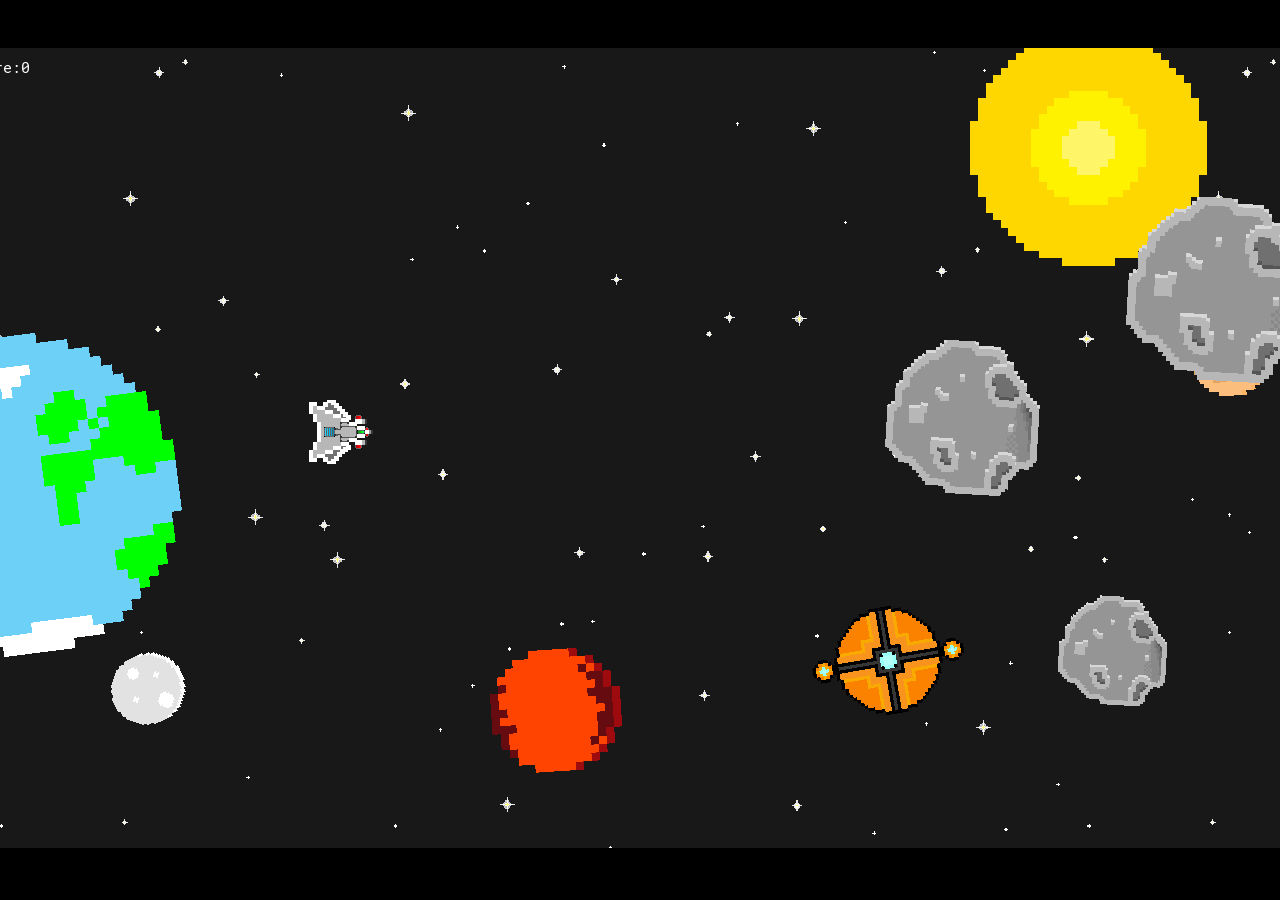
==== game/index.html @ 6791cfae "Added Game" ====
<!DOCTYPE html>
<html lang="en">

    <!-- Custom PreHead code is injected here -->
    

    <head>
        <meta http-equiv="X-UA-Compatible" content="IE=edge" />
        <meta name="apple-mobile-web-app-capable" content="yes" />
        <meta name ="viewport" content="width=device-width, initial-scale=1.0, maximum-scale=1.0, user-scalable=0" />
        <meta name="apple-mobile-web-app-status-bar-style" content="black-translucent" />
        <meta charset="utf-8"/>

        <!-- Builtin injector for disabling cache -->
        <meta http-equiv="pragma" content="no-cache"/>

        <!-- Set the title bar of the page -->
        <title>Created with GameMaker</title>

        <!-- Custom PreStyle code is injected here -->
        

        <!-- Set the background colour of the document -->
        <style>
            body {
                background: #000000;
                color: #cccccc;
                margin: 0px;
                padding: 0px;
                border: 0px;
                width: 100vw;
                height: 100vh;
                display: flex;
                justify-content: center;
                align-items: center;
            }

            canvas {
                image-rendering: optimizeSpeed;
                -webkit-interpolation-mode: nearest-neighbor;
                -ms-touch-action: none;
                touch-action: none;
                margin: 0px;
                padding: 0px;
                border: 0px;
            }
            :-webkit-full-screen #canvas {
                width: 100%;
                height: 100%;
            }
            :-webkit-full-screen {
                width: 100%;
                height: 100%;
            }
            
            /* Custom Runner Styles */
            div.gm4html5_div_class {
                margin: 0px;
                padding: 0px;
                border: 0px;
            }
            div.gm4html5_login {
                padding: 20px;
                position: absolute;
                border: solid 2px #000000;
                background-color: #404040;
                color:#00ff00;
                border-radius: 15px;
                box-shadow: #101010 20px 20px 40px;
            }
            div.gm4html5_cancel_button {
                float: right;
            }
            div.gm4html5_login_button {
                float: left;
            }
            div.gm4html5_login_header {
                text-align: center;
            }
            /* END - Custom Runner Styles */
            
        </style>

        <!-- Custom PostStyle code is injected here -->
        

        <!-- Builtin injector for injecting flurry analytics code -->
        
    </head>

    <!-- Custom PostHead code is injected here -->
    

    <!-- Custom PreBody code is injected here -->
    

    <body>
        <div class="gm4html5_div_class" id="gm4html5_div_id">
            
            <!-- Builtin injector for splash screen -->
            

            <!-- Create the canvas element the game draws to -->
            <canvas id="canvas" width="1366" height="800" >
                <p>Your browser doesn't support HTML5 canvas.</p>
            </canvas>
        </div>

        <!-- Run the game code -->
        <script type="text/javascript" src="html5game/Planetary Asteroid Mission.js?cachebust=1613477276"></script>

        <!-- Builtin injector for injecting runner path -->
        

        <script>window.onload = GameMaker_Init;</script>

        <!-- Builtin injector for injecting google analytics code -->
        

    </body>

    <!-- Custom PostBody code is injected here -->
    
</html>
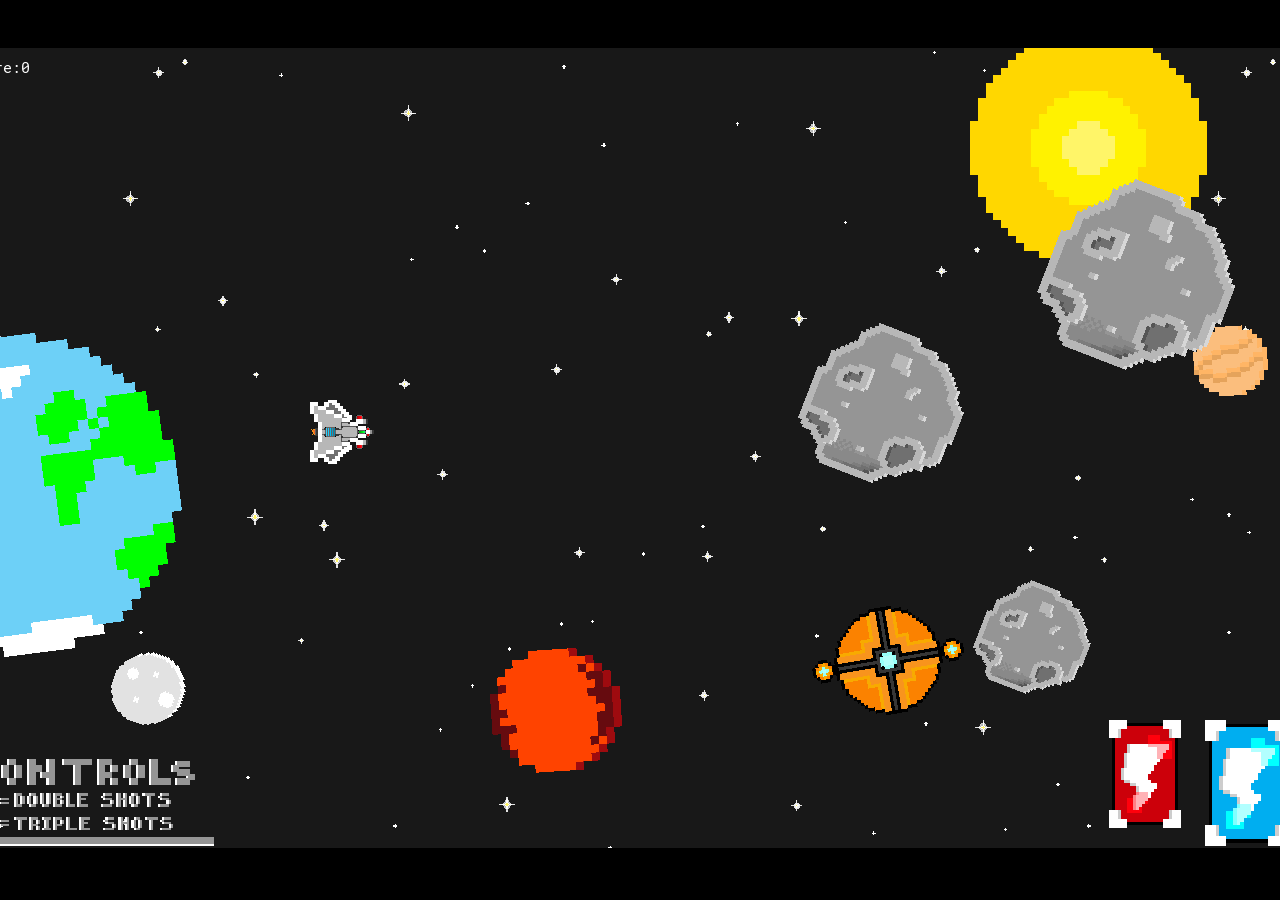
==== commit 117bab6f: "Updated the Website" ====
--- a/game/index.html
+++ b/game/index.html
@@ -1,124 +1,130 @@
 <!DOCTYPE html>
 <html lang="en">
 
-    <!-- Custom PreHead code is injected here -->
-    
+<!-- Custom PreHead code is injected here -->
 
-    <head>
-        <meta http-equiv="X-UA-Compatible" content="IE=edge" />
-        <meta name="apple-mobile-web-app-capable" content="yes" />
-        <meta name ="viewport" content="width=device-width, initial-scale=1.0, maximum-scale=1.0, user-scalable=0" />
-        <meta name="apple-mobile-web-app-status-bar-style" content="black-translucent" />
-        <meta charset="utf-8"/>
 
-        <!-- Builtin injector for disabling cache -->
-        <meta http-equiv="pragma" content="no-cache"/>
+<head>
+    <meta http-equiv="X-UA-Compatible" content="IE=edge" />
+    <meta name="apple-mobile-web-app-capable" content="yes" />
+    <meta name="viewport" content="width=device-width, initial-scale=1.0, maximum-scale=1.0, user-scalable=0" />
+    <meta name="apple-mobile-web-app-status-bar-style" content="black-translucent" />
+    <meta charset="utf-8" />
 
-        <!-- Set the title bar of the page -->
-        <title>Created with GameMaker</title>
+    <!-- Builtin injector for disabling cache -->
+    <meta http-equiv="pragma" content="no-cache" />
 
-        <!-- Custom PreStyle code is injected here -->
-        
+    <!-- Set the title bar of the page -->
+    <title>Created with GameMaker</title>
 
-        <!-- Set the background colour of the document -->
-        <style>
-            body {
-                background: #000000;
-                color: #cccccc;
-                margin: 0px;
-                padding: 0px;
-                border: 0px;
-                width: 100vw;
-                height: 100vh;
-                display: flex;
-                justify-content: center;
-                align-items: center;
-            }
+    <!-- Custom PreStyle code is injected here -->
 
-            canvas {
-                image-rendering: optimizeSpeed;
-                -webkit-interpolation-mode: nearest-neighbor;
-                -ms-touch-action: none;
-                touch-action: none;
-                margin: 0px;
-                padding: 0px;
-                border: 0px;
-            }
-            :-webkit-full-screen #canvas {
-                width: 100%;
-                height: 100%;
-            }
-            :-webkit-full-screen {
-                width: 100%;
-                height: 100%;
-            }
-            
-            /* Custom Runner Styles */
-            div.gm4html5_div_class {
-                margin: 0px;
-                padding: 0px;
-                border: 0px;
-            }
-            div.gm4html5_login {
-                padding: 20px;
-                position: absolute;
-                border: solid 2px #000000;
-                background-color: #404040;
-                color:#00ff00;
-                border-radius: 15px;
-                box-shadow: #101010 20px 20px 40px;
-            }
-            div.gm4html5_cancel_button {
-                float: right;
-            }
-            div.gm4html5_login_button {
-                float: left;
-            }
-            div.gm4html5_login_header {
-                text-align: center;
-            }
-            /* END - Custom Runner Styles */
-            
-        </style>
 
-        <!-- Custom PostStyle code is injected here -->
-        
+    <!-- Set the background colour of the document -->
+    <style>
+        body {
+            background: #000000;
+            color: #cccccc;
+            margin: 0px;
+            padding: 0px;
+            border: 0px;
+            width: 100vw;
+            height: 100vh;
+            display: flex;
+            justify-content: center;
+            align-items: center;
+        }
 
-        <!-- Builtin injector for injecting flurry analytics code -->
-        
-    </head>
+        canvas {
+            image-rendering: optimizeSpeed;
+            -webkit-interpolation-mode: nearest-neighbor;
+            -ms-touch-action: none;
+            touch-action: none;
+            margin: 0px;
+            padding: 0px;
+            border: 0px;
+        }
 
-    <!-- Custom PostHead code is injected here -->
-    
+        :-webkit-full-screen #canvas {
+            width: 100%;
+            height: 100%;
+        }
 
-    <!-- Custom PreBody code is injected here -->
-    
+        :-webkit-full-screen {
+            width: 100%;
+            height: 100%;
+        }
 
-    <body>
-        <div class="gm4html5_div_class" id="gm4html5_div_id">
-            
-            <!-- Builtin injector for splash screen -->
-            
+        /* Custom Runner Styles */
+        div.gm4html5_div_class {
+            margin: 0px;
+            padding: 0px;
+            border: 0px;
+        }
 
-            <!-- Create the canvas element the game draws to -->
-            <canvas id="canvas" width="1366" height="800" >
-                <p>Your browser doesn't support HTML5 canvas.</p>
-            </canvas>
-        </div>
+        div.gm4html5_login {
+            padding: 20px;
+            position: absolute;
+            border: solid 2px #000000;
+            background-color: #404040;
+            color: #00ff00;
+            border-radius: 15px;
+            box-shadow: #101010 20px 20px 40px;
+        }
 
-        <!-- Run the game code -->
-        <script type="text/javascript" src="html5game/Planetary Asteroid Mission.js?cachebust=1613477276"></script>
+        div.gm4html5_cancel_button {
+            float: right;
+        }
 
-        <!-- Builtin injector for injecting runner path -->
-        
+        div.gm4html5_login_button {
+            float: left;
+        }
 
-        <script>window.onload = GameMaker_Init;</script>
+        div.gm4html5_login_header {
+            text-align: center;
+        }
 
-        <!-- Builtin injector for injecting google analytics code -->
-        
+        /* END - Custom Runner Styles */
+    </style>
 
-    </body>
+    <!-- Custom PostStyle code is injected here -->
 
-    <!-- Custom PostBody code is injected here -->
-    
+
+    <!-- Builtin injector for injecting flurry analytics code -->
+
+</head>
+
+<!-- Custom PostHead code is injected here -->
+
+
+<!-- Custom PreBody code is injected here -->
+
+
+<body>
+    <div class="gm4html5_div_class" id="gm4html5_div_id">
+
+        <!-- Builtin injector for splash screen -->
+
+
+        <!-- Create the canvas element the game draws to -->
+        <canvas id="canvas" width="1366" height="800">
+            <p>Your browser doesn't support HTML5 canvas.</p>
+        </canvas>
+    </div>
+
+    <!-- Run the game code -->
+    <script type="text/javascript" src="html5game/Planetary Asteroid Mission.js?cachebust=1801475057"></script>
+
+    <!-- Builtin injector for injecting runner path -->
+
+
+    <script>window.onload = GameMaker_Init;</script>
+
+    <!-- Builtin injector for injecting google analytics code -->
+
+
+</body>
+
+<!-- Custom PostBody code is injected here -->
+
 </html>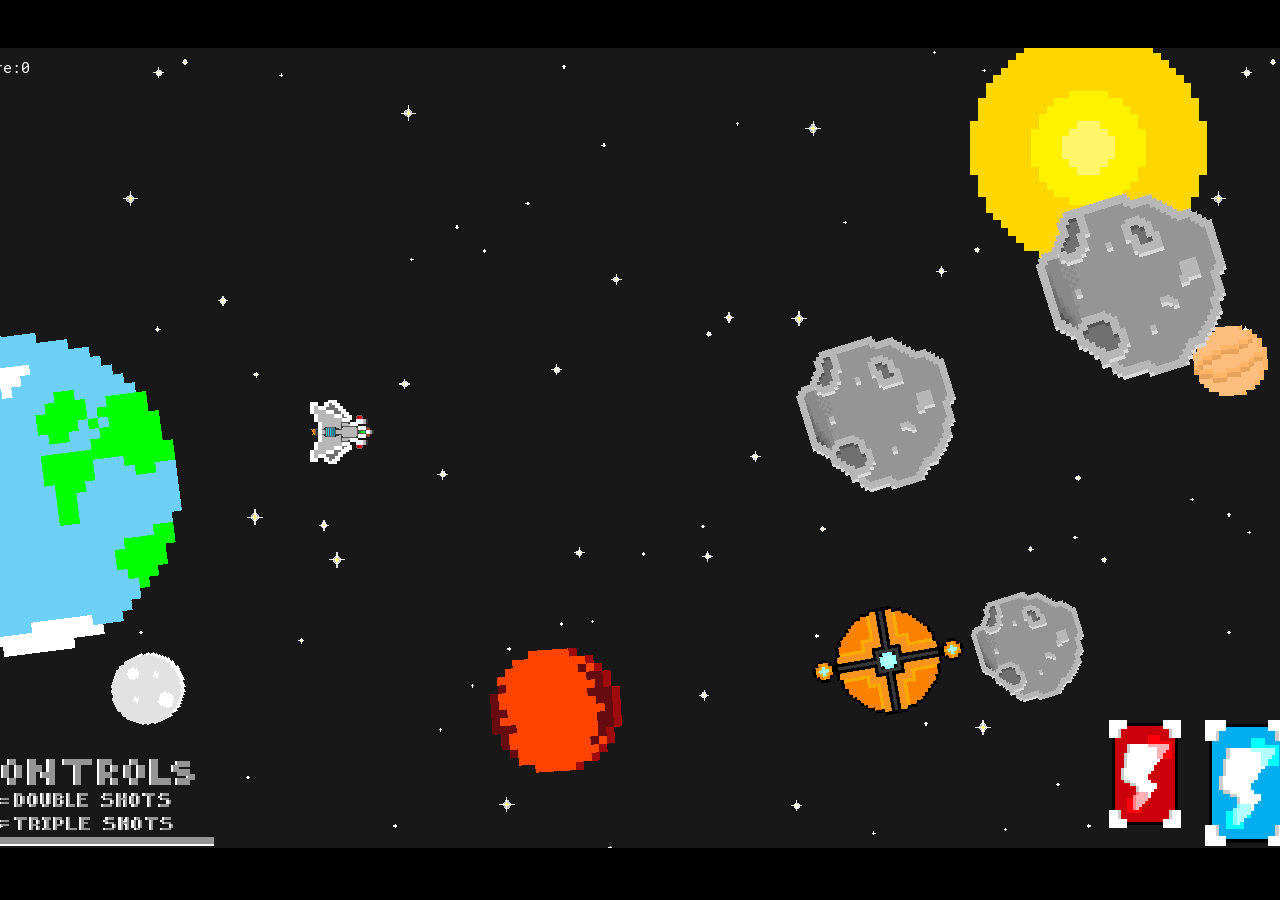
==== commit fe27ff95: "Updated Website" ====
--- a/game/index.html
+++ b/game/index.html
@@ -113,7 +113,7 @@
     </div>
 
     <!-- Run the game code -->
-    <script type="text/javascript" src="html5game/Planetary Asteroid Mission.js?cachebust=1801475057"></script>
+    <script type="text/javascript" src="html5game/Planetary Asteroid Mission.js?cachebust=651456583"></script>
 
     <!-- Builtin injector for injecting runner path -->
 
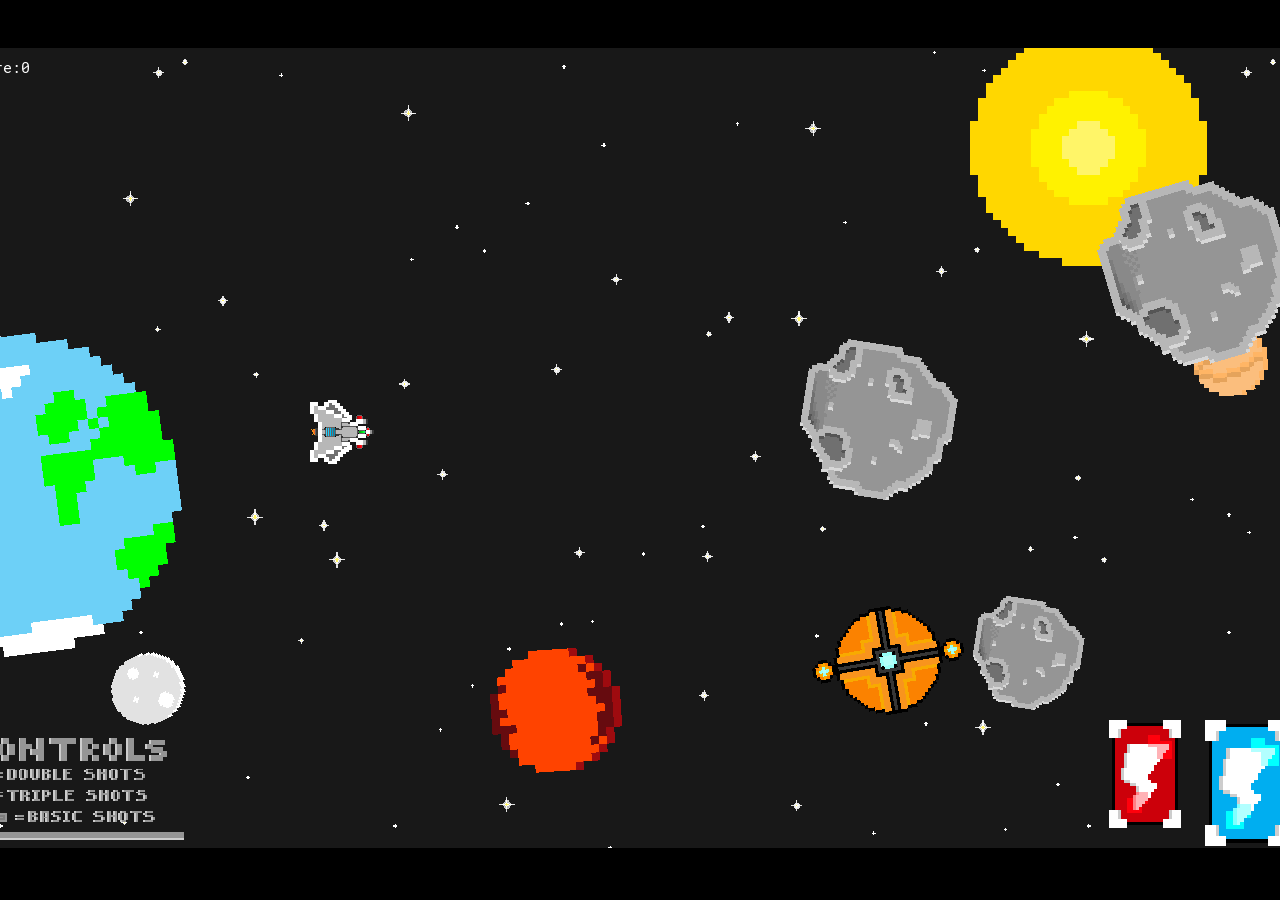
==== commit c5a02070: "Final Update" ====
--- a/game/index.html
+++ b/game/index.html
@@ -113,7 +113,7 @@
     </div>
 
     <!-- Run the game code -->
-    <script type="text/javascript" src="html5game/Planetary Asteroid Mission.js?cachebust=651456583"></script>
+    <script type="text/javascript" src="html5game/Planetary Asteroid Mission.js?cachebust=1710019360"></script>
 
     <!-- Builtin injector for injecting runner path -->
 
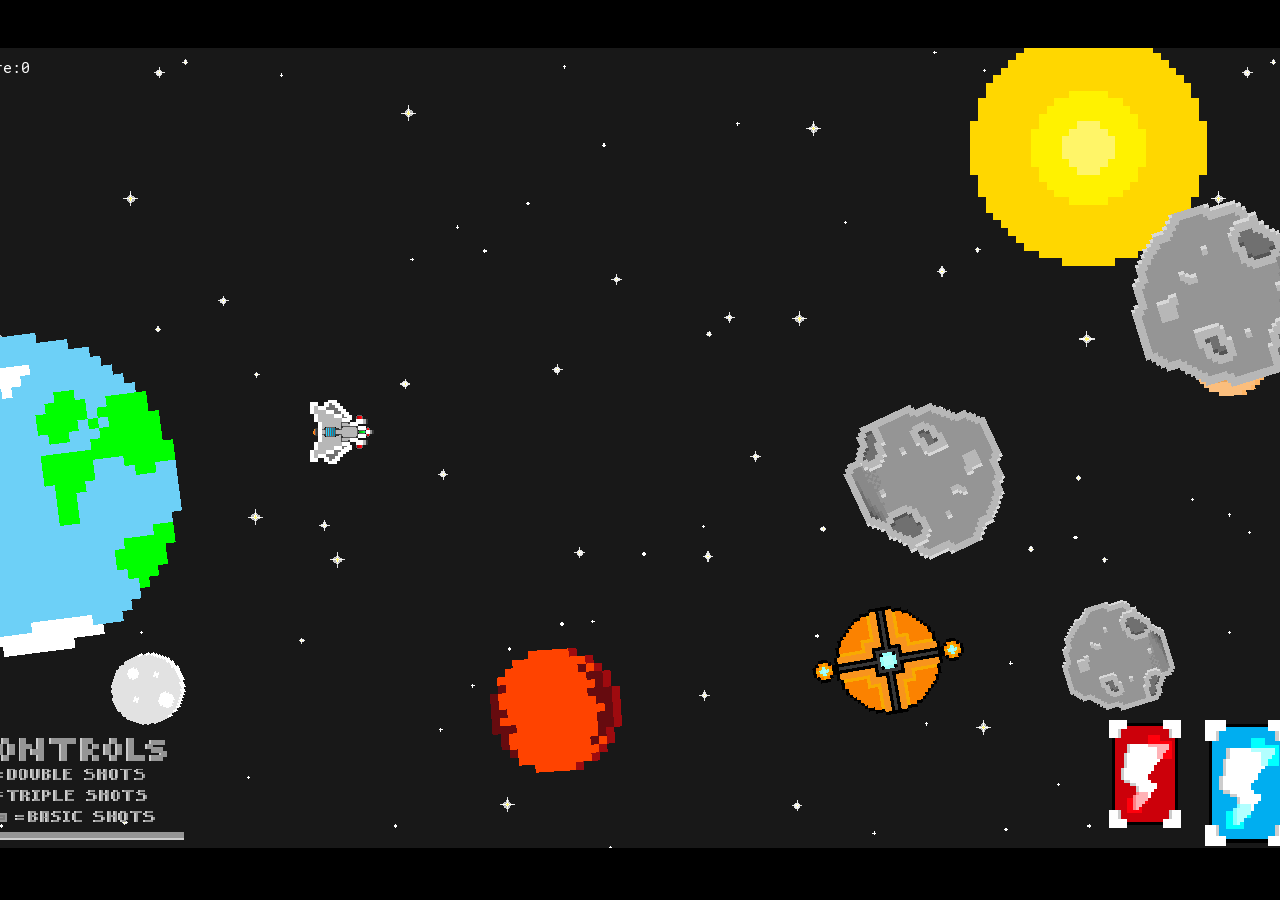
==== commit 1b7a714c: "Update Website" ====
--- a/game/index.html
+++ b/game/index.html
@@ -113,7 +113,7 @@
     </div>
 
     <!-- Run the game code -->
-    <script type="text/javascript" src="html5game/Planetary Asteroid Mission.js?cachebust=1710019360"></script>
+    <script type="text/javascript" src="html5game/Planetary Asteroid Mission.js?cachebust=310113134"></script>
 
     <!-- Builtin injector for injecting runner path -->
 
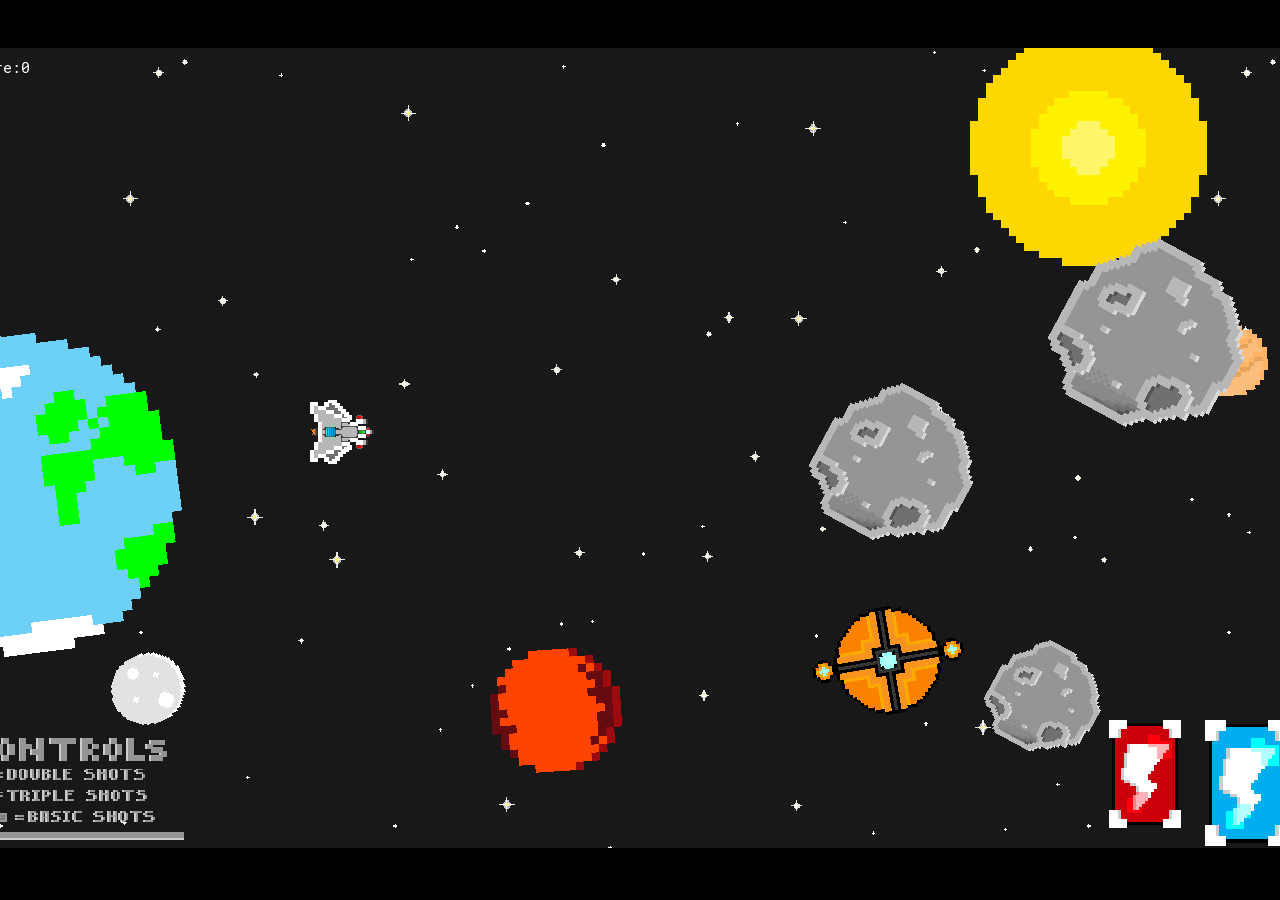
==== commit 5709025e: "Final Update" ====
--- a/game/index.html
+++ b/game/index.html
@@ -1,28 +1,28 @@
 <!DOCTYPE html>
 <html lang="en">
 
-<!-- Custom PreHead code is injected here -->
+    <!-- Custom PreHead code is injected here -->
+    
 
+    <head>
+        <meta http-equiv="X-UA-Compatible" content="IE=edge" />
+        <meta name="apple-mobile-web-app-capable" content="yes" />
+        <meta name ="viewport" content="width=device-width, initial-scale=1.0, maximum-scale=1.0, user-scalable=0" />
+        <meta name="apple-mobile-web-app-status-bar-style" content="black-translucent" />
+        <meta charset="utf-8"/>
 
-<head>
-    <meta http-equiv="X-UA-Compatible" content="IE=edge" />
-    <meta name="apple-mobile-web-app-capable" content="yes" />
-    <meta name="viewport" content="width=device-width, initial-scale=1.0, maximum-scale=1.0, user-scalable=0" />
-    <meta name="apple-mobile-web-app-status-bar-style" content="black-translucent" />
-    <meta charset="utf-8" />
+        <!-- Builtin injector for disabling cache -->
+        <meta http-equiv="pragma" content="no-cache"/>
 
-    <!-- Builtin injector for disabling cache -->
-    <meta http-equiv="pragma" content="no-cache" />
+        <!-- Set the title bar of the page -->
+        <title>Created with GameMaker</title>
 
-    <!-- Set the title bar of the page -->
-    <title>Created with GameMaker</title>
+        <!-- Custom PreStyle code is injected here -->
+        
 
-    <!-- Custom PreStyle code is injected here -->
-
-
-    <!-- Set the background colour of the document -->
-    <style>
-        body {
+        <!-- Set the background colour of the document -->
+        <style>
+            body {
             background: #000000;
             color: #cccccc;
             margin: 0px;
@@ -33,98 +33,92 @@
             display: flex;
             justify-content: center;
             align-items: center;
-        }
+            }
 
-        canvas {
-            image-rendering: optimizeSpeed;
-            -webkit-interpolation-mode: nearest-neighbor;
-            -ms-touch-action: none;
-            touch-action: none;
-            margin: 0px;
-            padding: 0px;
-            border: 0px;
-        }
+            canvas {
+                image-rendering: optimizeSpeed;
+                -webkit-interpolation-mode: nearest-neighbor;
+                -ms-touch-action: none;
+                touch-action: none;
+                margin: 0px;
+                padding: 0px;
+                border: 0px;
+            }
+            :-webkit-full-screen #canvas {
+                width: 100%;
+                height: 100%;
+            }
+            :-webkit-full-screen {
+                width: 100%;
+                height: 100%;
+            }
+            
+            /* Custom Runner Styles */
+            div.gm4html5_div_class {
+                margin: 0px;
+                padding: 0px;
+                border: 0px;
+            }
+            div.gm4html5_login {
+                padding: 20px;
+                position: absolute;
+                border: solid 2px #000000;
+                background-color: #404040;
+                color:#00ff00;
+                border-radius: 15px;
+                box-shadow: #101010 20px 20px 40px;
+            }
+            div.gm4html5_cancel_button {
+                float: right;
+            }
+            div.gm4html5_login_button {
+                float: left;
+            }
+            div.gm4html5_login_header {
+                text-align: center;
+            }
+            /* END - Custom Runner Styles */
+            
+        </style>
 
-        :-webkit-full-screen #canvas {
-            width: 100%;
-            height: 100%;
-        }
+        <!-- Custom PostStyle code is injected here -->
+        
 
-        :-webkit-full-screen {
-            width: 100%;
-            height: 100%;
-        }
+        <!-- Builtin injector for injecting flurry analytics code -->
+        
+    </head>
 
-        /* Custom Runner Styles */
-        div.gm4html5_div_class {
-            margin: 0px;
-            padding: 0px;
-            border: 0px;
-        }
+    <!-- Custom PostHead code is injected here -->
+    
 
-        div.gm4html5_login {
-            padding: 20px;
-            position: absolute;
-            border: solid 2px #000000;
-            background-color: #404040;
-            color: #00ff00;
-            border-radius: 15px;
-            box-shadow: #101010 20px 20px 40px;
-        }
+    <!-- Custom PreBody code is injected here -->
+    
 
-        div.gm4html5_cancel_button {
-            float: right;
-        }
+    <body>
+        <div class="gm4html5_div_class" id="gm4html5_div_id">
+            
+            <!-- Builtin injector for splash screen -->
+            
 
-        div.gm4html5_login_button {
-            float: left;
-        }
+            <!-- Create the canvas element the game draws to -->
+            <canvas id="canvas" width="1366" height="800" >
+                <p>Your browser doesn't support HTML5 canvas.</p>
+            </canvas>
+        </div>
 
-        div.gm4html5_login_header {
-            text-align: center;
-        }
+        <!-- Run the game code -->
+        <script type="text/javascript" src="html5game/Planetary Asteroid Mission.js?cachebust=1436619108"></script>
 
-        /* END - Custom Runner Styles */
-    </style>
+        <!-- Builtin injector for injecting runner path -->
+        
 
-    <!-- Custom PostStyle code is injected here -->
+        <script>window.onload = GameMaker_Init;</script>
 
+        <!-- Builtin injector for injecting google analytics code -->
+        
 
-    <!-- Builtin injector for injecting flurry analytics code -->
+    </body>
 
-</head>
-
-<!-- Custom PostHead code is injected here -->
-
-
-<!-- Custom PreBody code is injected here -->
-
-
-<body>
-    <div class="gm4html5_div_class" id="gm4html5_div_id">
-
-        <!-- Builtin injector for splash screen -->
-
-
-        <!-- Create the canvas element the game draws to -->
-        <canvas id="canvas" width="1366" height="800">
-            <p>Your browser doesn't support HTML5 canvas.</p>
-        </canvas>
-    </div>
-
-    <!-- Run the game code -->
-    <script type="text/javascript" src="html5game/Planetary Asteroid Mission.js?cachebust=310113134"></script>
-
-    <!-- Builtin injector for injecting runner path -->
-
-
-    <script>window.onload = GameMaker_Init;</script>
-
-    <!-- Builtin injector for injecting google analytics code -->
-
-
-</body>
-
-<!-- Custom PostBody code is injected here -->
-
+    <!-- Custom PostBody code is injected here -->
+    
 </html>